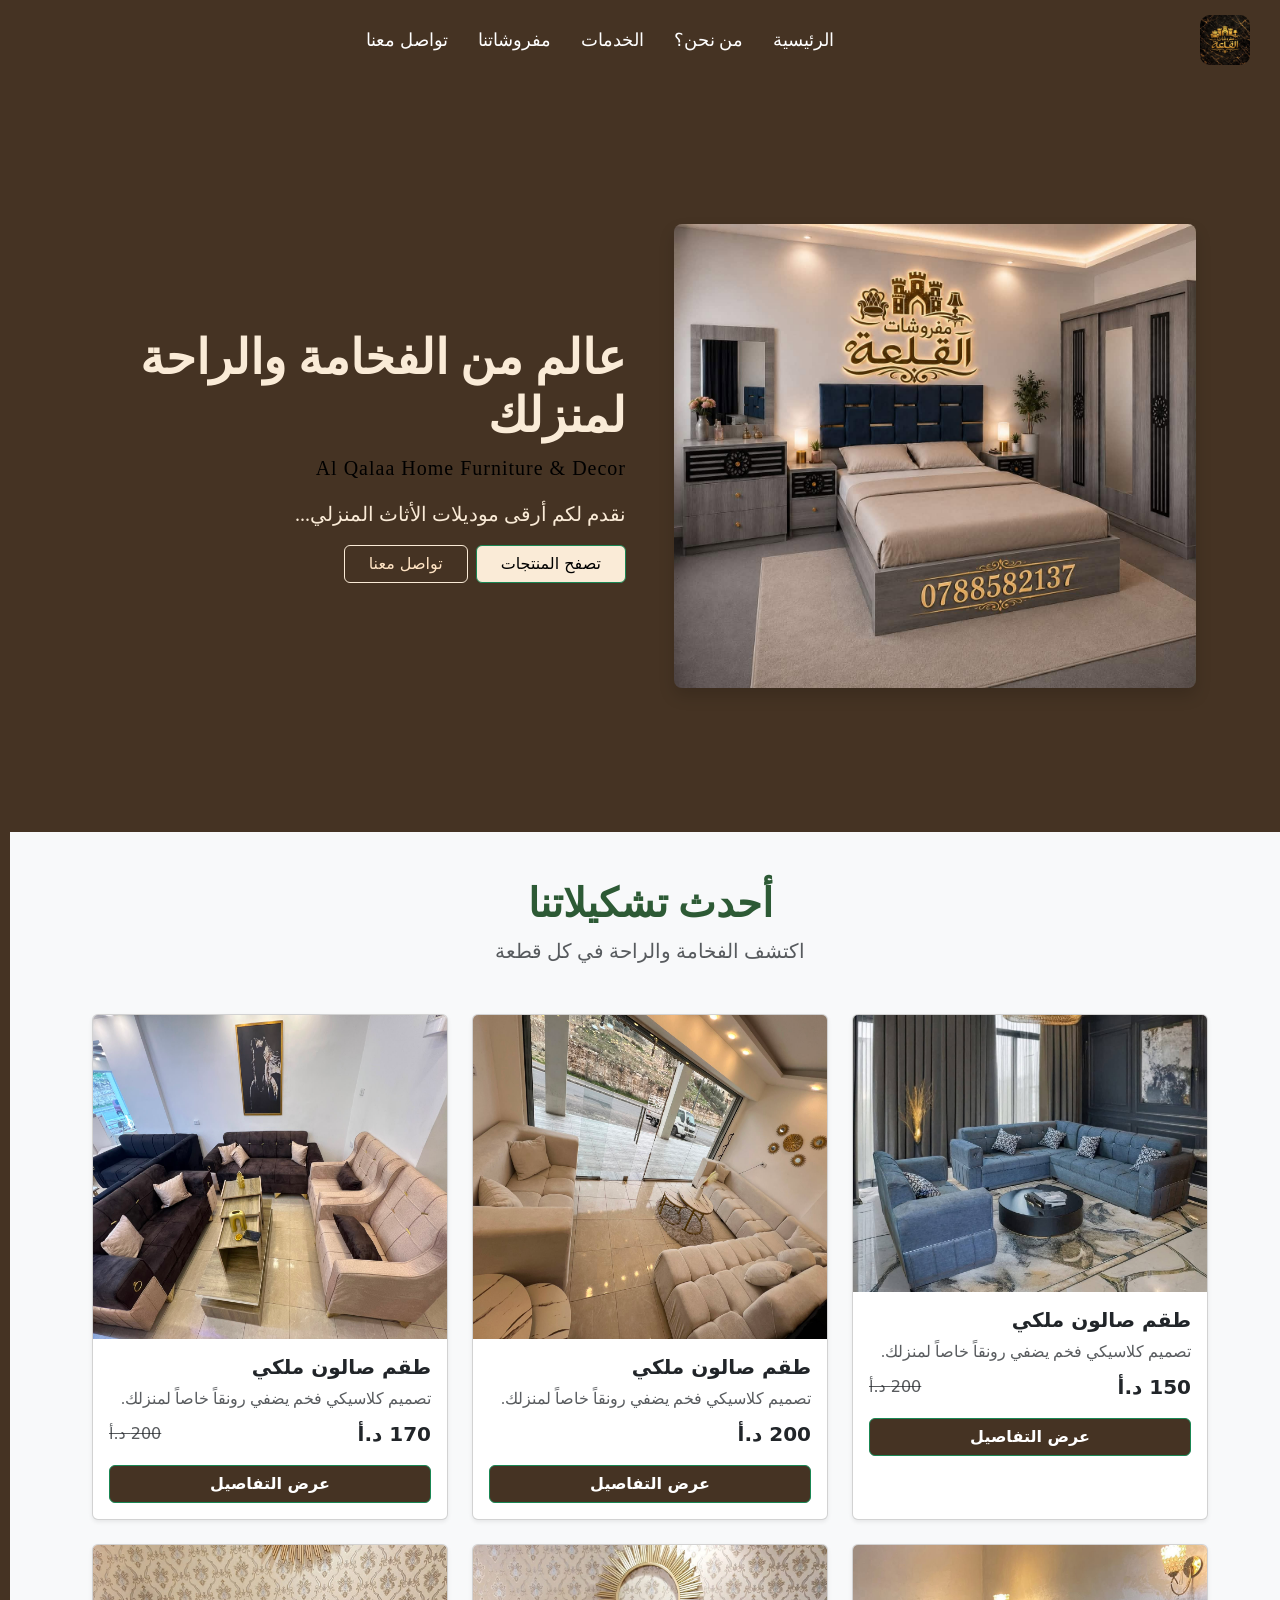
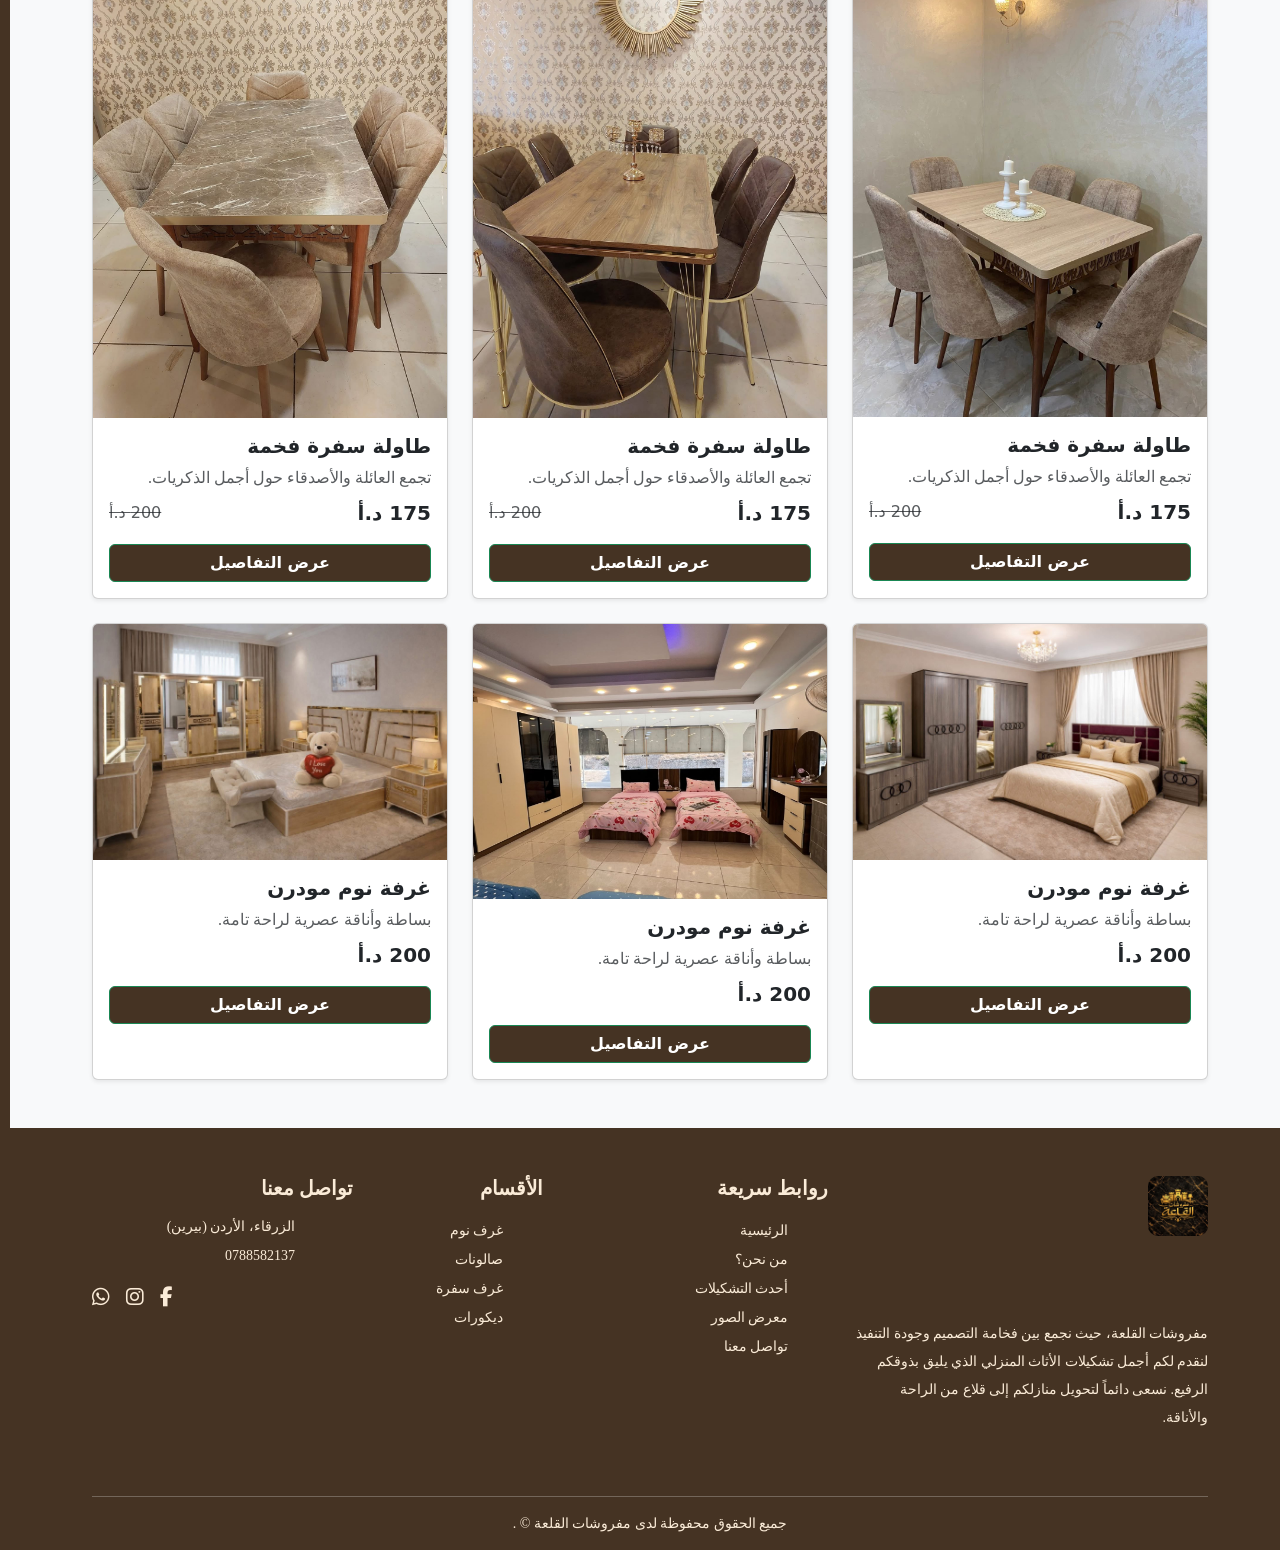
==== index.html @ e5d2791f "Update index.html" ====
<!DOCTYPE html>
<html lang="ar" dir="rtl">
<head>
    <meta charset="UTF-8">
    <meta name="viewport" content="width=device-width, initial-scale=1.0">
    <title>Document</title>
<link href="https://cdn.jsdelivr.net/npm/bootstrap@5.3.8/dist/css/bootstrap.min.css" rel="stylesheet" integrity="sha384-sRIl4kxILFvY47J16cr9ZwB07vP4J8+LH7qKQnuqkuIAvNWLzeN8tE5YBujZqJLB" crossorigin="anonymous">
<link rel="stylesheet" href="./assets/css.css">
        <link rel="stylesheet" href="https://cdnjs.cloudflare.com/ajax/libs/font-awesome/6.5.1/css/all.min.css">

</head>
<body>


<header>
  <div class="header-container">

    <div class="al-qalaa-logo">
      <img src="./assets/images/logo.jpg" height="500px" style="border-radius: 10px;" alt="al-qalaa-logo">
    </div>
    <ul class="nav-links">
      <li><a href="" >الرئيسية</a></li>
      <li><a href="">من نحن؟</a></li>
      <li><a href="">الخدمات</a></li>
      <li><a href="#products">مفروشاتنا</a></li>
      <li><a href="#footer">تواصل معنا</a></li>
    </ul>
  </div>
</header>


<section class="hero-section py-5">
  <div class="container col-xxl-8 px-4 py-5">
    <div class="row flex-lg-row-reverse align-items-center g-5 py-5">
      
  
      <div class="col-lg-6 text-end animate-text">
        <h1 class="display-5 fw-bold Amiri-font" style="color: antiquewhite;">عالم من الفخامة والراحة لمنزلك</h1>
        <p class="fs-5 Playfair-font" style="color: black;">Al Qalaa Home Furniture & Decor</p>
        <p class="lead" style="color: antiquewhite;">نقدم لكم أرقى موديلات الأثاث المنزلي...</p>
        <div class="d-grid gap-2 d-md-flex justify-content-md-start">
          <a href="#products" class="btn btn-success px-4" style="background-color: antiquewhite; color: black;">تصفح المنتجات</a>
          <a href="#footer" class="btn btn-outline-dark px-4" style="border-color:antiquewhite ; color: bisque;">تواصل معنا</a>
        </div>
      </div>

      <div class="col-10 col-sm-8 col-lg-6 animate-img">
        <img src="./assets/images/hero.jpg" class="d-block mx-lg-auto img-fluid rounded-3 shadow" alt="مفروشات القلعة">
      </div>

    </div>
  </div>
</section>



<section class="products-section py-5 bg-light" id="products">
    <div class="container">
       
        <div class="text-center mb-5 animate-text">
            <h2 class="display-6 fw-bold Amiri-font text-main">أحدث تشكيلاتنا</h2>
            <p class="lead text-muted">اكتشف الفخامة والراحة في كل قطعة</p>
        </div>


        <div class="row g-4">
            
       
            <div class="col-12 col-md-6 col-lg-4 animate-product">
                <div class="card h-100 shadow-sm product-card">
                
                    <img src="./assets/images/SALON.jpg" class="card-img-top" alt="طقم صالون ملكي">
                    
                
                    <div class="card-body text-end">
                        <h5 class="card-title fw-bold text-dark">طقم صالون ملكي</h5>
                        <p class="card-text text-muted mb-2">تصميم كلاسيكي فخم يضفي رونقاً خاصاً لمنزلك.</p>
                        <div class="d-flex justify-content-between align-items-center mb-3">
                            <span class="fs-5 fw-bold text-main">150 د.أ</span>
                            <span class="text-muted text-decoration-line-through">200 د.أ</span>
                        </div>
                        <a href="#" class="btn btn-success w-100 fw-bold">عرض التفاصيل</a>
                    </div>
                </div>
            </div>

            <div class="col-12 col-md-6 col-lg-4 animate-product">
                <div class="card h-100 shadow-sm product-card">
                    <img src="./assets/images/salon3.jpeg" height="324px" class="card-img-top" alt="غرفة نوم مودرن">
                    <div class="card-body text-end">
                        <h5 class="card-title fw-bold text-dark">طقم صالون ملكي</h5>
                        <p class="card-text text-muted mb-2">تصميم كلاسيكي فخم يضفي رونقاً خاصاً لمنزلك.</p>
                        <div class="d-flex justify-content-between align-items-center mb-3">
                            <span class="fs-5 fw-bold text-main">200 د.أ</span>
                        </div>
                        <a href="#" class="btn btn-success w-100 fw-bold">عرض التفاصيل</a>
                    </div>
                </div>
            </div>
  <div class="col-12 col-md-6 col-lg-4 animate-product">
                <div class="card h-100 shadow-sm product-card">
                    <img src="./assets/images/salon2.jpeg" height="324px"  class="card-img-top" alt="طاولة سفرة فخمة">
                    <div class="card-body text-end">
                        <h5 class="card-title fw-bold text-dark">طقم صالون ملكي</h5>
                        <p class="card-text text-muted mb-2">تصميم كلاسيكي فخم يضفي رونقاً خاصاً لمنزلك.</p>
                        <div class="d-flex justify-content-between align-items-center mb-3">
                            <span class="fs-5 fw-bold text-main">170 د.أ</span>
                            <span class="text-muted text-decoration-line-through">200 د.أ</span>
                        </div>
                        <a href="#" class="btn btn-success w-100 fw-bold">عرض التفاصيل</a>
                    </div>
                </div>
            </div>

         
            <div class="col-12 col-md-6 col-lg-4 animate-product">
                <div class="card h-100 shadow-sm product-card">
                    <img src="./assets/images/table.jpeg" class="card-img-top" alt="طاولة سفرة فخمة">
                    <div class="card-body text-end">
                        <h5 class="card-title fw-bold text-dark">طاولة سفرة فخمة</h5>
                        <p class="card-text text-muted mb-2">تجمع العائلة والأصدقاء حول أجمل الذكريات.</p>
                        <div class="d-flex justify-content-between align-items-center mb-3">
                            <span class="fs-5 fw-bold text-main">175 د.أ</span>
                            <span class="text-muted text-decoration-line-through">200 د.أ</span>
                        </div>
                        <a href="#" class="btn btn-success w-100 fw-bold">عرض التفاصيل</a>
                    </div>
                </div>
            </div>

          




  <div class="col-12 col-md-6 col-lg-4 animate-product">
                <div class="card h-100 shadow-sm product-card">
                    <img src="./assets/images/table2.jpeg" class="card-img-top" alt="طاولة سفرة فخمة">
                    <div class="card-body text-end">
                        <h5 class="card-title fw-bold text-dark">طاولة سفرة فخمة</h5>
                        <p class="card-text text-muted mb-2">تجمع العائلة والأصدقاء حول أجمل الذكريات.</p>
                        <div class="d-flex justify-content-between align-items-center mb-3">
                            <span class="fs-5 fw-bold text-main">175 د.أ</span>
                            <span class="text-muted text-decoration-line-through">200 د.أ</span>
                        </div>
                        <a href="#" class="btn btn-success w-100 fw-bold">عرض التفاصيل</a>
                    </div>
                </div>
            </div>




  <div class="col-12 col-md-6 col-lg-4 animate-product">
                <div class="card h-100 shadow-sm product-card">
                    <img src="./assets/images/table3.jpeg" class="card-img-top" alt="طاولة سفرة فخمة">
                    <div class="card-body text-end">
                        <h5 class="card-title fw-bold text-dark">طاولة سفرة فخمة</h5>
                        <p class="card-text text-muted mb-2">تجمع العائلة والأصدقاء حول أجمل الذكريات.</p>
                        <div class="d-flex justify-content-between align-items-center mb-3">
                            <span class="fs-5 fw-bold text-main">175 د.أ</span>
                            <span class="text-muted text-decoration-line-through">200 د.أ</span>
                        </div>
                        <a href="#" class="btn btn-success w-100 fw-bold">عرض التفاصيل</a>
                    </div>
                </div>
            </div>


       <div class="col-12 col-md-6 col-lg-4 animate-product">
                <div class="card h-100 shadow-sm product-card">
                    <img src="./assets/images/bedroom.jpeg" class="card-img-top" alt="غرفة نوم مودرن">
                    <div class="card-body text-end">
                        <h5 class="card-title fw-bold text-dark">غرفة نوم مودرن</h5>
                        <p class="card-text text-muted mb-2">بساطة وأناقة عصرية لراحة تامة.</p>
                        <div class="d-flex justify-content-between align-items-center mb-3">
                            <span class="fs-5 fw-bold text-main">200 د.أ</span>
                        </div>
                        <a href="#" class="btn btn-success w-100 fw-bold">عرض التفاصيل</a>
                    </div>
                </div>
            </div>

       <div class="col-12 col-md-6 col-lg-4 animate-product">
                <div class="card h-100 shadow-sm product-card">
                    <img src="./assets/images/bedroom1.jpeg" class="card-img-top" height="275px" alt="غرفة نوم مودرن">
                    <div class="card-body text-end">
                        <h5 class="card-title fw-bold text-dark">غرفة نوم مودرن</h5>
                        <p class="card-text text-muted mb-2">بساطة وأناقة عصرية لراحة تامة.</p>
                        <div class="d-flex justify-content-between align-items-center mb-3">
                            <span class="fs-5 fw-bold text-main">200 د.أ</span>
                        </div>
                        <a href="#" class="btn btn-success w-100 fw-bold">عرض التفاصيل</a>
                    </div>
                </div>
            </div>




                   <div class="col-12 col-md-6 col-lg-4 animate-product">
                <div class="card h-100 shadow-sm product-card">
                    <img src="./assets/images/bedroom3.jpeg" class="card-img-top" alt="غرفة نوم مودرن">
                    <div class="card-body text-end">
                        <h5 class="card-title fw-bold text-dark">غرفة نوم مودرن</h5>
                        <p class="card-text text-muted mb-2">بساطة وأناقة عصرية لراحة تامة.</p>
                        <div class="d-flex justify-content-between align-items-center mb-3">
                            <span class="fs-5 fw-bold text-main">200 د.أ</span>
                        </div>
                        <a href="#" class="btn btn-success w-100 fw-bold">عرض التفاصيل</a>
                    </div>
                </div>
            </div>


        </div>
    </div>
</section>




<footer class="bg-dark text-white pt-5 pb-3 Amiri-font">
    <div class="container text-end"> 
        <div class="row g-4">
            
           
            <div class="col-12 col-md-4 mb-4 mb-md-0">
                <div class="footer-logo mb-3">
                 
                    <img src="./assets/images/logo.jpg" alt="مفروشات القلعة" style="max-height: 60px;"> 
                </div>
                <p class="text-beige small lh-lg">
                    مفروشات القلعة، حيث نجمع بين فخامة التصميم وجودة التنفيذ لنقدم لكم أجمل تشكيلات الأثاث المنزلي الذي يليق بذوقكم الرفيع. نسعى دائماً لتحويل منازلكم إلى قلاع من الراحة والأناقة.
                </p>
            </div>

        
            <div class="col-6 col-md-2 offset-md-1">
                <h5 class="fw-bold mb-3 text-gold text-main">روابط سريعة</h5>
                <ul class="list-unstyled footer-links">
                    <li><a href="#" class="text-beige text-decoration-none small py-1 d-block hover-gold">الرئيسية</a></li>
                    <li><a href="#" class="text-beige text-decoration-none small py-1 d-block hover-gold">من نحن؟</a></li>
                    <li><a href="#products" class="text-beige text-decoration-none small py-1 d-block hover-gold">أحدث التشكيلات</a></li>
                    <li><a href="./our-blog.html" class="text-beige text-decoration-none small py-1 d-block hover-gold">معرض الصور</a></li>
                    <li><a href="#footer" class="text-beige text-decoration-none small py-1 d-block hover-gold">تواصل معنا</a></li>
                </ul>
            </div>

          
            <div class="col-6 col-md-2">
                <h5 class="fw-bold mb-3 text-gold text-main">الأقسام</h5>
                <ul class="list-unstyled footer-links">
                    <li><a href="#" class="text-beige text-decoration-none small py-1 d-block hover-gold">غرف نوم</a></li>
                    <li><a href="#" class="text-beige text-decoration-none small py-1 d-block hover-gold">صالونات</a></li>
                    <li><a href="#" class="text-beige text-decoration-none small py-1 d-block hover-gold">غرف سفرة</a></li>
                    <li><a href="#" class="text-gold text-decoration-none small py-1 d-block hover-gold">ديكورات</a></li>
                </ul>
            </div>

           
            <div class="col-12 col-md-3">
                <h5 class="fw-bold mb-3 text-gold text-main">تواصل معنا</h5>
                <ul class="list-unstyled footer-contact text-beige small">
                    <li class="d-flex align-items-center mb-2">
                        <i class="bi bi-geo-alt-fill me-2 text-main"></i>
                        <span>الزرقاء، الأردن (بيرين)</span>
                    </li>
                    <li class="d-flex align-items-center mb-2">
                        <i class="bi bi-telephone-fill me-2 text-main"></i>
                        <a href="tel:0788582137" class="text-beige text-decoration-none hover-gold">0788582137</a>
                    </li>
                  
                </ul>
          
                <div class="d-flex gap-3 mt-3 justify-content-end footer-social">
                    <a href="https://www.facebook.com/share/19MUVx2AvR/?mibextid=wwXIfr" target="_blank" class="text-beige fs-5 hover-gold"><i class="fa-brands fa-facebook-f"></i></a>
                    <a href="https://www.instagram.com/saif_alhjouj" target="_blank" class="text-muted fs-5 hover-gold"><i class="fa-brands fa-instagram"></i></a>
                 <a href="https://wa.me/962788582137?text=مرحبا%20مفروشات%20القلعة،%20حابب%20أستفسر" target="_blank" class="text-muted fs-5 hover-gold">
  <i class="fa-brands fa-whatsapp"></i>
</a>
                </div>
            </div>

        </div>

     
        <hr class="bg-secondary mt-5 mb-3 opacity-25">
        <div class="row">
            <div class="col-12 text-center small text-beige">
                <p class="mb-0">جميع الحقوق محفوظة لدى مفروشات القلعة &copy; .</p>
            </div>
        </div>
    </div>
</footer>








<script src="https://cdn.jsdelivr.net/npm/bootstrap@5.3.8/dist/js/bootstrap.bundle.min.js" integrity="sha384-FKyoEForCGlyvwx9Hj09JcYn3nv7wiPVlz7YYwJrWVcXK/BmnVDxM+D2scQbITxI" crossorigin="anonymous"></script>
</body>
</html>
---- assets/css.css ----
@font-face {
  font-family: 'Inter';
  src: url('./fonts/Amiri\,Inter\,Playfair_Display.zip') format('truetype');
  font-weight: 400;
  font-style: normal;
}

@font-face {
  font-family: 'Inter';
  src: url(./fonts/Amiri\,Inter\,Playfair_Display.zip) format('truetype');
  font-weight: 700;
  font-style: normal;
}


.Amiri-font {
  font-family: 'Amiri', serif;
  color: #2d5a35; 
}


.Playfair-font {
  font-family: 'Playfair Display', serif;
  letter-spacing: 1px;
}

body{
    background-color:#453323;
}


.header-container {
  display: flex;
  align-items: center;
  width: 100%;
  padding: 15px 40px; 
  box-sizing: border-box;
}


.al-qalaa-logo {
  flex: 0 0 auto; 
}

.al-qalaa-logo img {
  max-height: 50px;
  width: auto;
  display: block;
}


.nav-links {
  display: flex;
  justify-content: center; 
  align-items: center;
  flex: 1;
  list-style: none;
  gap: 30px; 
  margin: 0;
  padding: 0;
  margin-left: -50px; 
}


.nav-links a {
    font-family: 'Amiri';
  text-decoration: none;
  font-size: 18px;
  font-weight: 500;
  color: #ffffff;
  transition: color 0.3s ease;
}

.nav-links a:hover,
.nav-links a.active {
  color: #2d5a35 !important;
}


h1{font-family: 'Amiri';}
p{font-family: 'Amiri';}



@keyframes slideFromRight {
  0% {
    opacity: 0;
    transform: translateX(100px); 
  }
  100% {
    opacity: 1;
    transform: translateX(0); 
  }
}


@keyframes slideFromLeft {
  0% {
    opacity: 0;
    transform: translateX(-100px); 
  }
  100% {
    opacity: 1;
    transform: translateX(0); 
  }
}


.animate-text {
  animation: slideFromRight 1s ease-out forwards;
}

.animate-img {
  animation: slideFromLeft 1s ease-out forwards;
}



@keyframes breathingImage {
  0% { transform: scale(1); }
  50% { transform: scale(1.10); } 
  100% { transform: scale(1); }
}

.animate-img img {
  animation: breathingImage 8s ease-in-out infinite;
}

@keyframes productFadeInUp {
  0% {
    opacity: 0;
    transform: translateY(30px); 
  }
  100% {
    opacity: 1;
    transform: translateY(0);
  }
}

.animate-product {
  animation: productFadeInUp 0.8s ease-out forwards;
  opacity: 0;
}

.btn-success{background-color:#453323;}



.sub-footer{
display: flex !important;
justify-content: space-between;
align-items: flex-start;
opacity: 1;
padding-bottom: 90px;
gap: 224px;
max-width: 1152px;
margin:0 auto;
padding:0 20px;
width:100% !important;
box-sizing: border-box;
margin-bottom: 90px !important;
margin-top: 40px !important;
}

.footerr{background-color: #23563C;
width:100%;
height: auto;
padding: 60px 0 20px 0;
}

.footer-col{flex:1;}

.footer-col ul{
  list-style: none;
  padding: 0;
  padding-left: 0 !important;
  margin:0;
}


.footer-col ul li a{text-decoration: none;
  color:#D1D5DC;color: #D1D5DC;
text-align: center;
font-family: 'Inter' , sans-serif;
font-size: 18px;
font-style: normal;
font-weight: 400;
line-height: 28px;
letter-spacing: -0.439px;}


.cpyRight{box-sizing: border-box;
  text-align: center;
  background-color: #23563C;
  color:#99A1AF;
font-weight: 400;
font-family: 'Inter' , sans-serif;
font-size: 18px;
line-height: 28px;
letter-spacing: 0%;
text-align: center;
vertical-align: middle;
width: 100%;
height:  auto;
opacity: 1;
padding-top: 24px;
padding-bottom:24px;
border-top: 1px solid rgba(255,255,255,0.2);
width:100%;
margin: 0 auto;
max-width: 1152px;
}
.footer-col p {color: #D1D5DC;color: #D1D5DC;
font-family: 'Inter' , sans-serif;
font-size: 18px;
font-style: normal;
font-weight: 400;
line-height: 29.25px; 
letter-spacing: -0.439px;}
.footer-col h3{color:#ffffff;
color: #FFF;
font-family: 'Inter' , sans-serif;
font-size: 20px;
font-style: normal;
font-weight: 600;
line-height: 28px; 
letter-spacing: -0.449px;}
.contact-item{color:#D1D5DC;
  display: flex;
  align-items: center;
  gap: 10px;
  margin-bottom: 10px;
  font-family: 'Inter' , sans-serif;
}
.contact-item a {text-decoration: none;
color: #D1D5DC;
font-family: 'Inter' , sans-serif;
font-size: 16px;
font-style: normal;
font-weight: 400;
line-height: 24px;
letter-spacing: -0.312px;}
.footer-logo{height: 128px;
flex-shrink: 0;
align-self: stretch;
margin-bottom: 16px;}
.social-icons a{color: #ffffff;
height: 24px;
align-self: stretch;
font-family: 'Inter' , sans-serif;}


.social-icons{display: flex;
align-items: center;
margin-top:48px ;
margin-left: 0 auto;
gap:18px;}

.social-icons a{color:#ffffff;
display: inline-flex;
align-items: center;
justify-content: center;
text-decoration: none;}




footer.bg-dark {
    background-color:#453323!important; 
}


footer .text-main {
    color: antiquewhite !important; 
}


footer a.hover-gold {
    transition: color 0.3s ease;
}

footer a.hover-gold:hover {
    color:antiquewhite !important; 
    text-decoration: underline !important;
}


.footer-social a {
    transition: transform 0.3s ease, color 0.3s ease;
}

.footer-social a:hover {
    color: antiquewhite !important;
    transform: translateY(-3px); 
}


footer .bi {
    margin-left: 10px; 
}


.footer-logo img {
   border-radius: 10px;
   height: 200px;

}


footer a{color :antiquewhite !important;
text-decoration: none;}

footer p ,footer li ,footer span ,footer i ,footer ul{color :antiquewhite !important;}
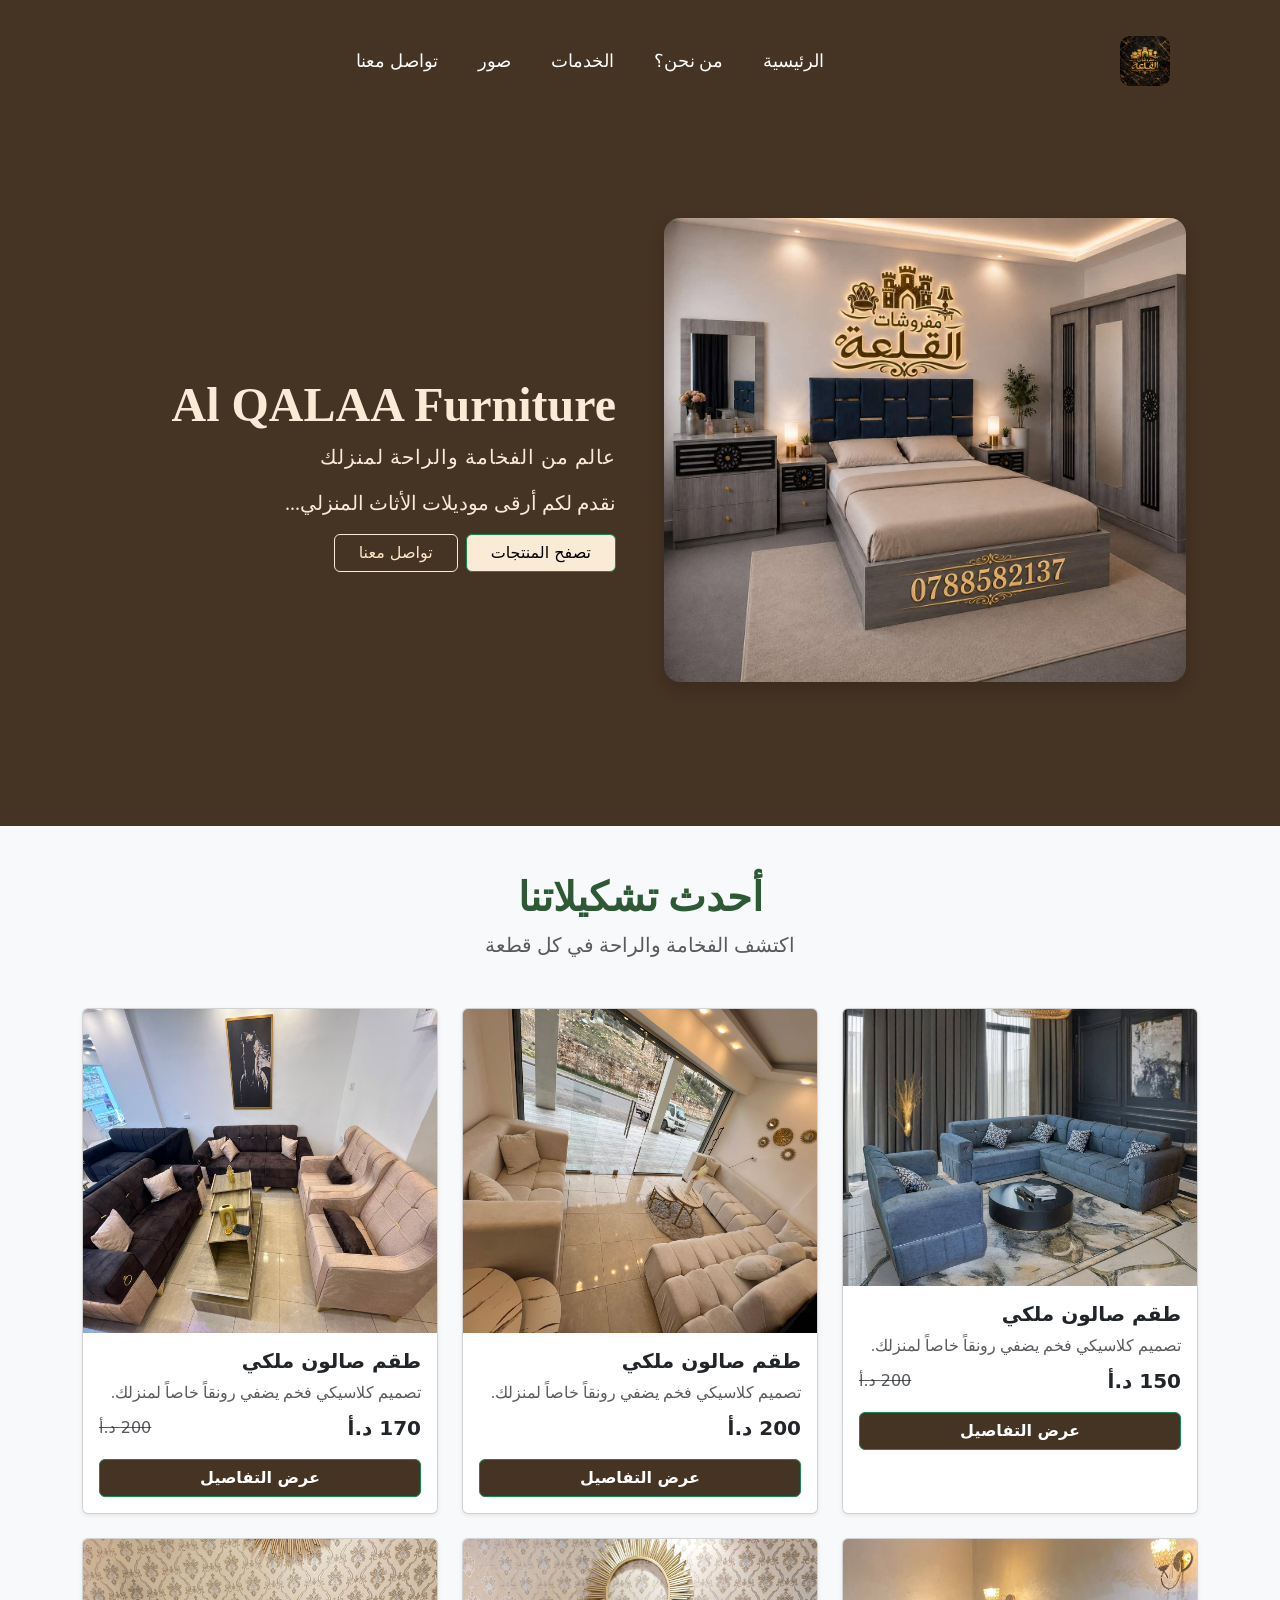
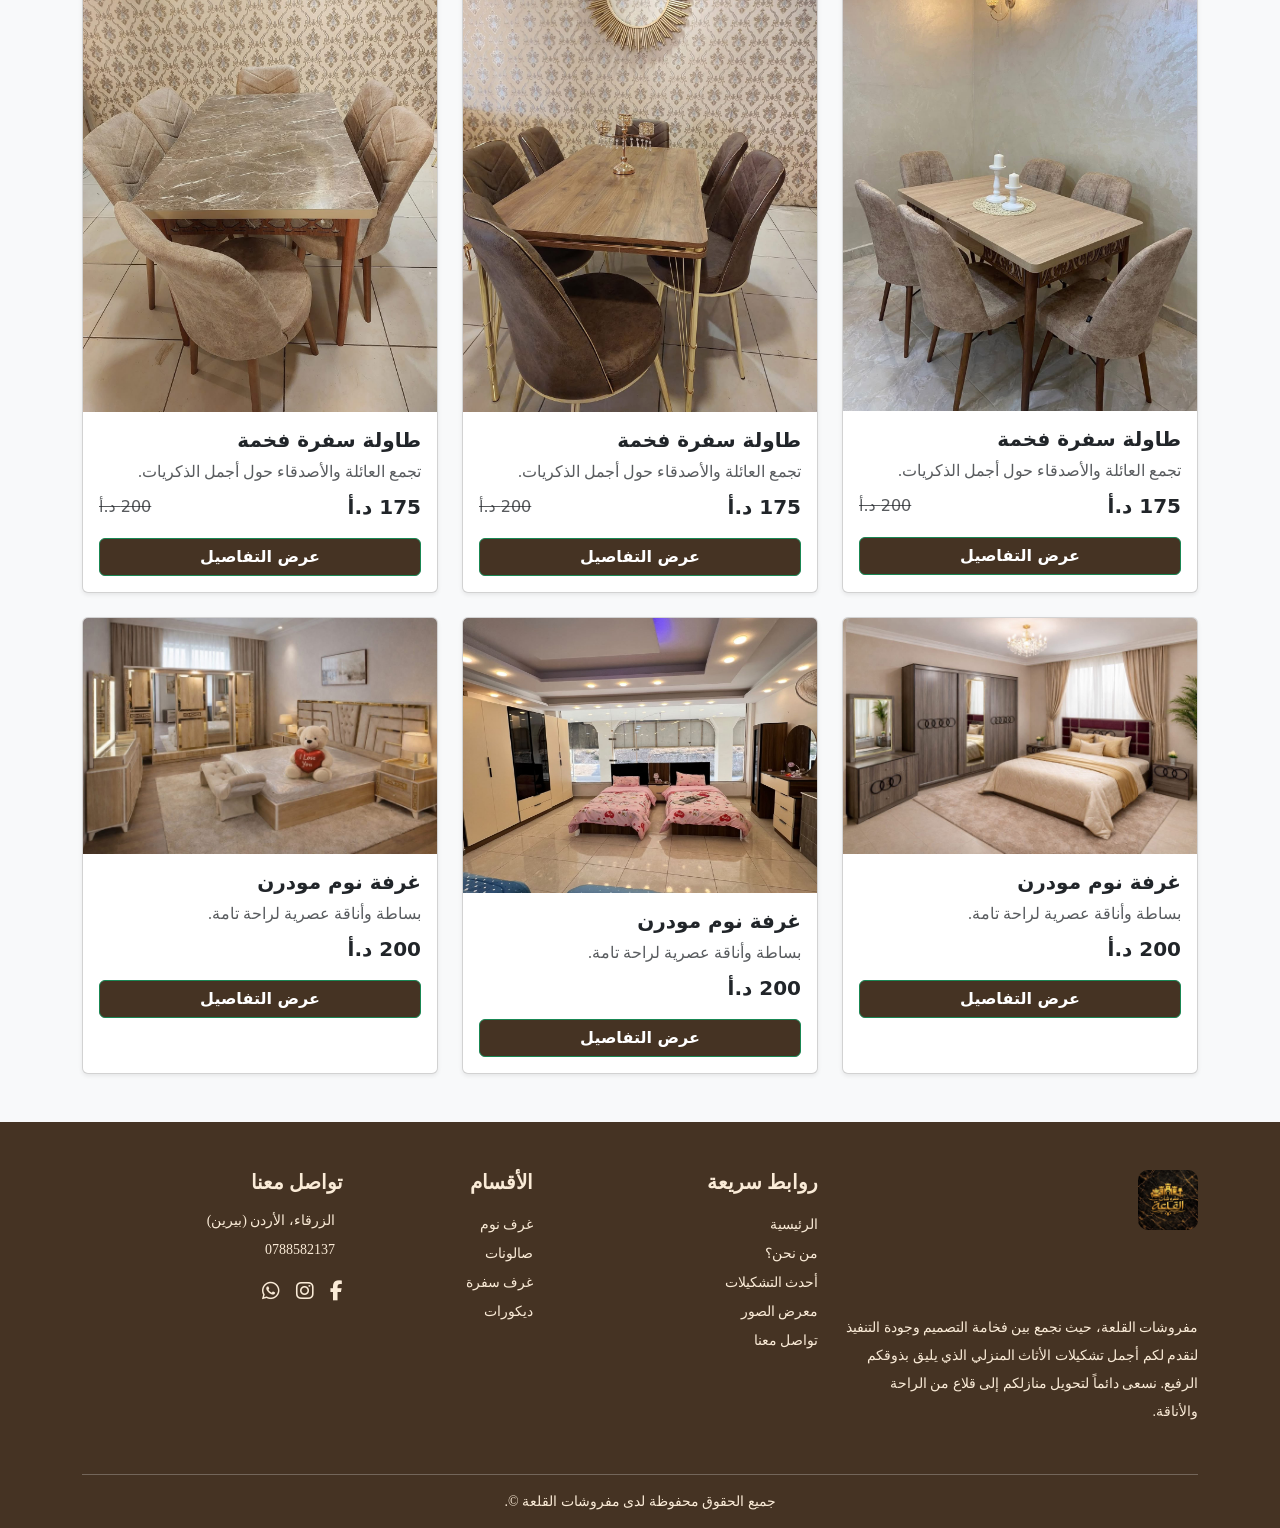
==== commit 77a9f026: "Update index.html" ====
--- a/index.html
+++ b/index.html
@@ -3,7 +3,7 @@
 <head>
     <meta charset="UTF-8">
     <meta name="viewport" content="width=device-width, initial-scale=1.0">
-    <title>Document</title>
+    <title>AL-QALAA-Furniture</title>
 <link href="https://cdn.jsdelivr.net/npm/bootstrap@5.3.8/dist/css/bootstrap.min.css" rel="stylesheet" integrity="sha384-sRIl4kxILFvY47J16cr9ZwB07vP4J8+LH7qKQnuqkuIAvNWLzeN8tE5YBujZqJLB" crossorigin="anonymous">
 <link rel="stylesheet" href="./assets/css.css">
         <link rel="stylesheet" href="https://cdnjs.cloudflare.com/ajax/libs/font-awesome/6.5.1/css/all.min.css">
@@ -12,31 +12,52 @@
 <body>
 
 
-<header>
-  <div class="header-container">
-
-    <div class="al-qalaa-logo">
-      <img src="./assets/images/logo.jpg" height="500px" style="border-radius: 10px;" alt="al-qalaa-logo">
+<header class="py-2 bg-transparent">
+  <nav class="navbar navbar-expand-lg navbar-dark">
+    <div class="container header-container">
+      
+     
+      <a class="navbar-brand al-qalaa-logo m-0" href="#">
+        <img src="./assets/images/logo.jpg" style="border-radius: 10px; " alt="مفروشات القلعة">
+      </a>
+
+      <button class="navbar-toggler border-0 shadow-none" type="button" data-bs-toggle="collapse" data-bs-target="#mainNavbar" aria-controls="mainNavbar" aria-expanded="false" aria-label="Toggle navigation">
+        <span class="navbar-toggler-icon"></span>
+      </button>
+
+      <div class="collapse navbar-collapse justify-content-center" id="mainNavbar">
+        <ul class="navbar-nav nav-links gap-lg-4 text-center mt-3 mt-lg-0">
+          <li class="nav-item">
+            <a class="nav-link " href="#home">الرئيسية</a>
+          </li>
+          <li class="nav-item">
+            <a class="nav-link" href="#">من نحن؟</a>
+          </li>
+          <li class="nav-item">
+            <a class="nav-link" href="#products">الخدمات</a>
+          </li>
+          <li class="nav-item">
+            <a class="nav-link" href="#products">صور</a>
+          </li>
+          <li class="nav-item">
+            <a class="nav-link" href="#footer">تواصل معنا</a>
+          </li>
+        </ul>
+      </div>
+
     </div>
-    <ul class="nav-links">
-      <li><a href="" >الرئيسية</a></li>
-      <li><a href="">من نحن؟</a></li>
-      <li><a href="">الخدمات</a></li>
-      <li><a href="#products">مفروشاتنا</a></li>
-      <li><a href="#footer">تواصل معنا</a></li>
-    </ul>
-  </div>
+  </nav>
 </header>
 
 
-<section class="hero-section py-5">
+<section class="hero-section py-5" id="home">
   <div class="container col-xxl-8 px-4 py-5">
     <div class="row flex-lg-row-reverse align-items-center g-5 py-5">
       
   
       <div class="col-lg-6 text-end animate-text">
-        <h1 class="display-5 fw-bold Amiri-font" style="color: antiquewhite;">عالم من الفخامة والراحة لمنزلك</h1>
-        <p class="fs-5 Playfair-font" style="color: black;">Al Qalaa Home Furniture & Decor</p>
+        <h1 class="display-5 fw-bold " style="color: antiquewhite;">Al QALAA Furniture</h1>
+        <p class="fs-5 Playfair-font" style="color: antiquewhite;">عالم من الفخامة والراحة لمنزلك</p>
         <p class="lead" style="color: antiquewhite;">نقدم لكم أرقى موديلات الأثاث المنزلي...</p>
         <div class="d-grid gap-2 d-md-flex justify-content-md-start">
           <a href="#products" class="btn btn-success px-4" style="background-color: antiquewhite; color: black;">تصفح المنتجات</a>
@@ -44,9 +65,9 @@
         </div>
       </div>
 
-      <div class="col-10 col-sm-8 col-lg-6 animate-img">
-        <img src="./assets/images/hero.jpg" class="d-block mx-lg-auto img-fluid rounded-3 shadow" alt="مفروشات القلعة">
-      </div>
+<div class="col-12 col-lg-6 d-flex justify-content-center align-items-center text-center mt-4 mt-lg-0 animate-img">
+    <img src="./assets/images/hero.jpg" class="img-fluid rounded-4 shadow mx-auto d-block" alt="...">
+</div>
 
     </div>
   </div>
@@ -219,26 +240,24 @@
 
 
 
-
-<footer class="bg-dark text-white pt-5 pb-3 Amiri-font">
-    <div class="container text-end"> 
+<footer class="bg-dark text-white pt-5 pb-3 Amiri-font" id="footer">
+    <div class="container text-center text-md-end"> 
         <div class="row g-4">
             
-           
-            <div class="col-12 col-md-4 mb-4 mb-md-0">
+  
+            <div class="col-12 col-md-4 mb-4 mb-md-0 d-flex flex-column align-items-center align-items-md-start">
                 <div class="footer-logo mb-3">
-                 
                     <img src="./assets/images/logo.jpg" alt="مفروشات القلعة" style="max-height: 60px;"> 
                 </div>
-                <p class="text-beige small lh-lg">
+                <p class="text-beige small lh-lg m-0">
                     مفروشات القلعة، حيث نجمع بين فخامة التصميم وجودة التنفيذ لنقدم لكم أجمل تشكيلات الأثاث المنزلي الذي يليق بذوقكم الرفيع. نسعى دائماً لتحويل منازلكم إلى قلاع من الراحة والأناقة.
                 </p>
             </div>
 
-        
+            
             <div class="col-6 col-md-2 offset-md-1">
-                <h5 class="fw-bold mb-3 text-gold text-main">روابط سريعة</h5>
-                <ul class="list-unstyled footer-links">
+                <h5 class="fw-bold mb-3 text-main">روابط سريعة</h5>
+                <ul class="list-unstyled p-0 m-0 footer-links">
                     <li><a href="#" class="text-beige text-decoration-none small py-1 d-block hover-gold">الرئيسية</a></li>
                     <li><a href="#" class="text-beige text-decoration-none small py-1 d-block hover-gold">من نحن؟</a></li>
                     <li><a href="#products" class="text-beige text-decoration-none small py-1 d-block hover-gold">أحدث التشكيلات</a></li>
@@ -247,53 +266,49 @@
                 </ul>
             </div>
 
-          
+        
             <div class="col-6 col-md-2">
-                <h5 class="fw-bold mb-3 text-gold text-main">الأقسام</h5>
-                <ul class="list-unstyled footer-links">
+                <h5 class="fw-bold mb-3 text-main">الأقسام</h5>
+                <ul class="list-unstyled p-0 m-0 footer-links">
                     <li><a href="#" class="text-beige text-decoration-none small py-1 d-block hover-gold">غرف نوم</a></li>
                     <li><a href="#" class="text-beige text-decoration-none small py-1 d-block hover-gold">صالونات</a></li>
                     <li><a href="#" class="text-beige text-decoration-none small py-1 d-block hover-gold">غرف سفرة</a></li>
-                    <li><a href="#" class="text-gold text-decoration-none small py-1 d-block hover-gold">ديكورات</a></li>
+                    <li><a href="#" class="text-beige text-decoration-none small py-1 d-block hover-gold">ديكورات</a></li>
                 </ul>
             </div>
 
-           
+         
             <div class="col-12 col-md-3">
-                <h5 class="fw-bold mb-3 text-gold text-main">تواصل معنا</h5>
-                <ul class="list-unstyled footer-contact text-beige small">
-                    <li class="d-flex align-items-center mb-2">
-                        <i class="bi bi-geo-alt-fill me-2 text-main"></i>
+                <h5 class="fw-bold mb-3 text-main">تواصل معنا</h5>
+                <ul class="list-unstyled p-0 m-0 footer-contact text-beige small">
+                    <li class="d-flex align-items-center justify-content-center justify-content-md-start mb-2">
+                        <i class="bi bi-geo-alt-fill ms-2 text-main"></i>
                         <span>الزرقاء، الأردن (بيرين)</span>
                     </li>
-                    <li class="d-flex align-items-center mb-2">
-                        <i class="bi bi-telephone-fill me-2 text-main"></i>
+                    <li class="d-flex align-items-center justify-content-center justify-content-md-start mb-2">
+                        <i class="bi bi-telephone-fill ms-2 text-main"></i>
                         <a href="tel:0788582137" class="text-beige text-decoration-none hover-gold">0788582137</a>
                     </li>
-                  
                 </ul>
           
-                <div class="d-flex gap-3 mt-3 justify-content-end footer-social">
+                <div class="d-flex gap-3 mt-3 justify-content-center justify-content-md-start footer-social">
                     <a href="https://www.facebook.com/share/19MUVx2AvR/?mibextid=wwXIfr" target="_blank" class="text-beige fs-5 hover-gold"><i class="fa-brands fa-facebook-f"></i></a>
-                    <a href="https://www.instagram.com/saif_alhjouj" target="_blank" class="text-muted fs-5 hover-gold"><i class="fa-brands fa-instagram"></i></a>
-                 <a href="https://wa.me/962788582137?text=مرحبا%20مفروشات%20القلعة،%20حابب%20أستفسر" target="_blank" class="text-muted fs-5 hover-gold">
-  <i class="fa-brands fa-whatsapp"></i>
-</a>
-                </div>
-            </div>
-
-        </div>
-
-     
+                    <a href="https://www.instagram.com/saif_alhjouj" target="_blank" class="text-beige fs-5 hover-gold"><i class="fa-brands fa-instagram"></i></a>
+                    <a href="https://wa.me/962788582137?text=مرحبا%20مفروشات%20القلعة،%20حابب%20أستفسر" target="_blank" class="text-beige fs-5 hover-gold"><i class="fa-brands fa-whatsapp"></i></a>
+                </div>
+            </div>
+
+        </div>
+
+      
         <hr class="bg-secondary mt-5 mb-3 opacity-25">
         <div class="row">
             <div class="col-12 text-center small text-beige">
-                <p class="mb-0">جميع الحقوق محفوظة لدى مفروشات القلعة &copy; .</p>
+                <p class="mb-0">جميع الحقوق محفوظة لدى مفروشات القلعة &copy;.</p>
             </div>
         </div>
     </div>
 </footer>
-
 
 
 
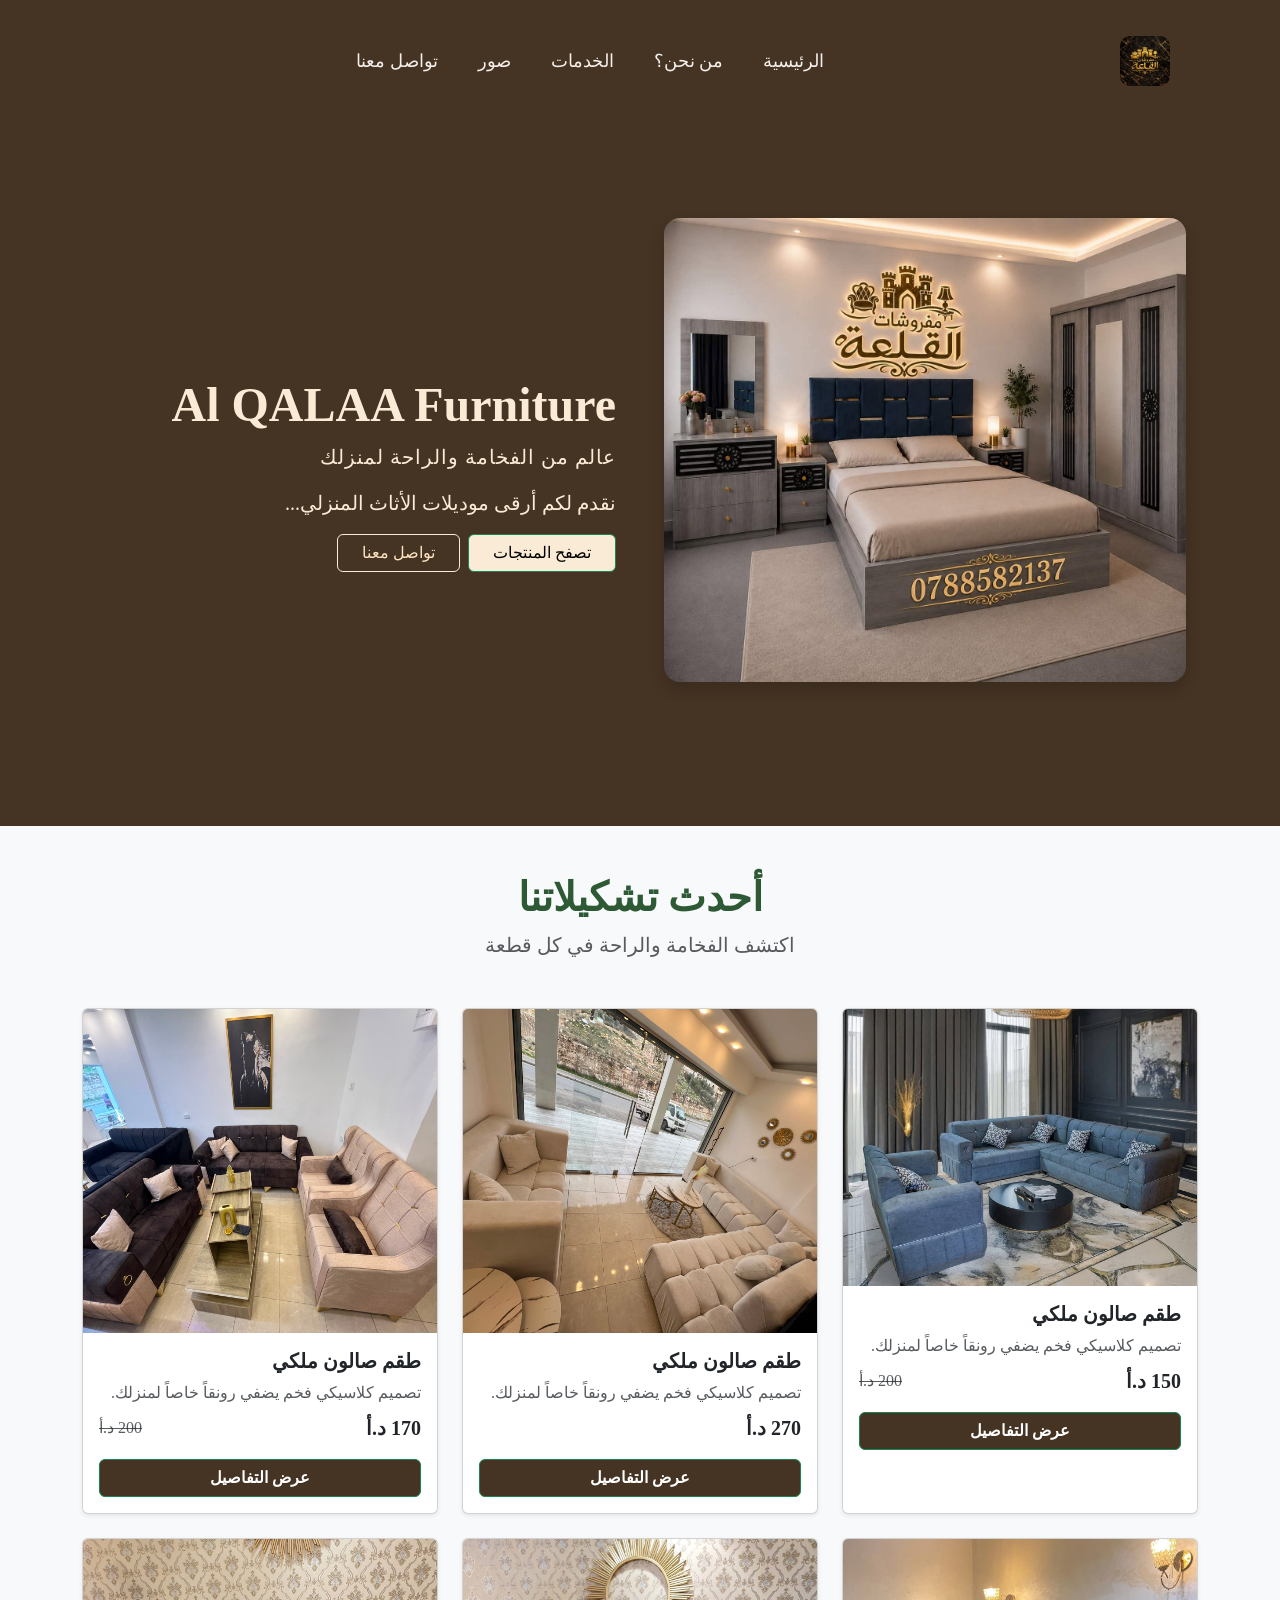
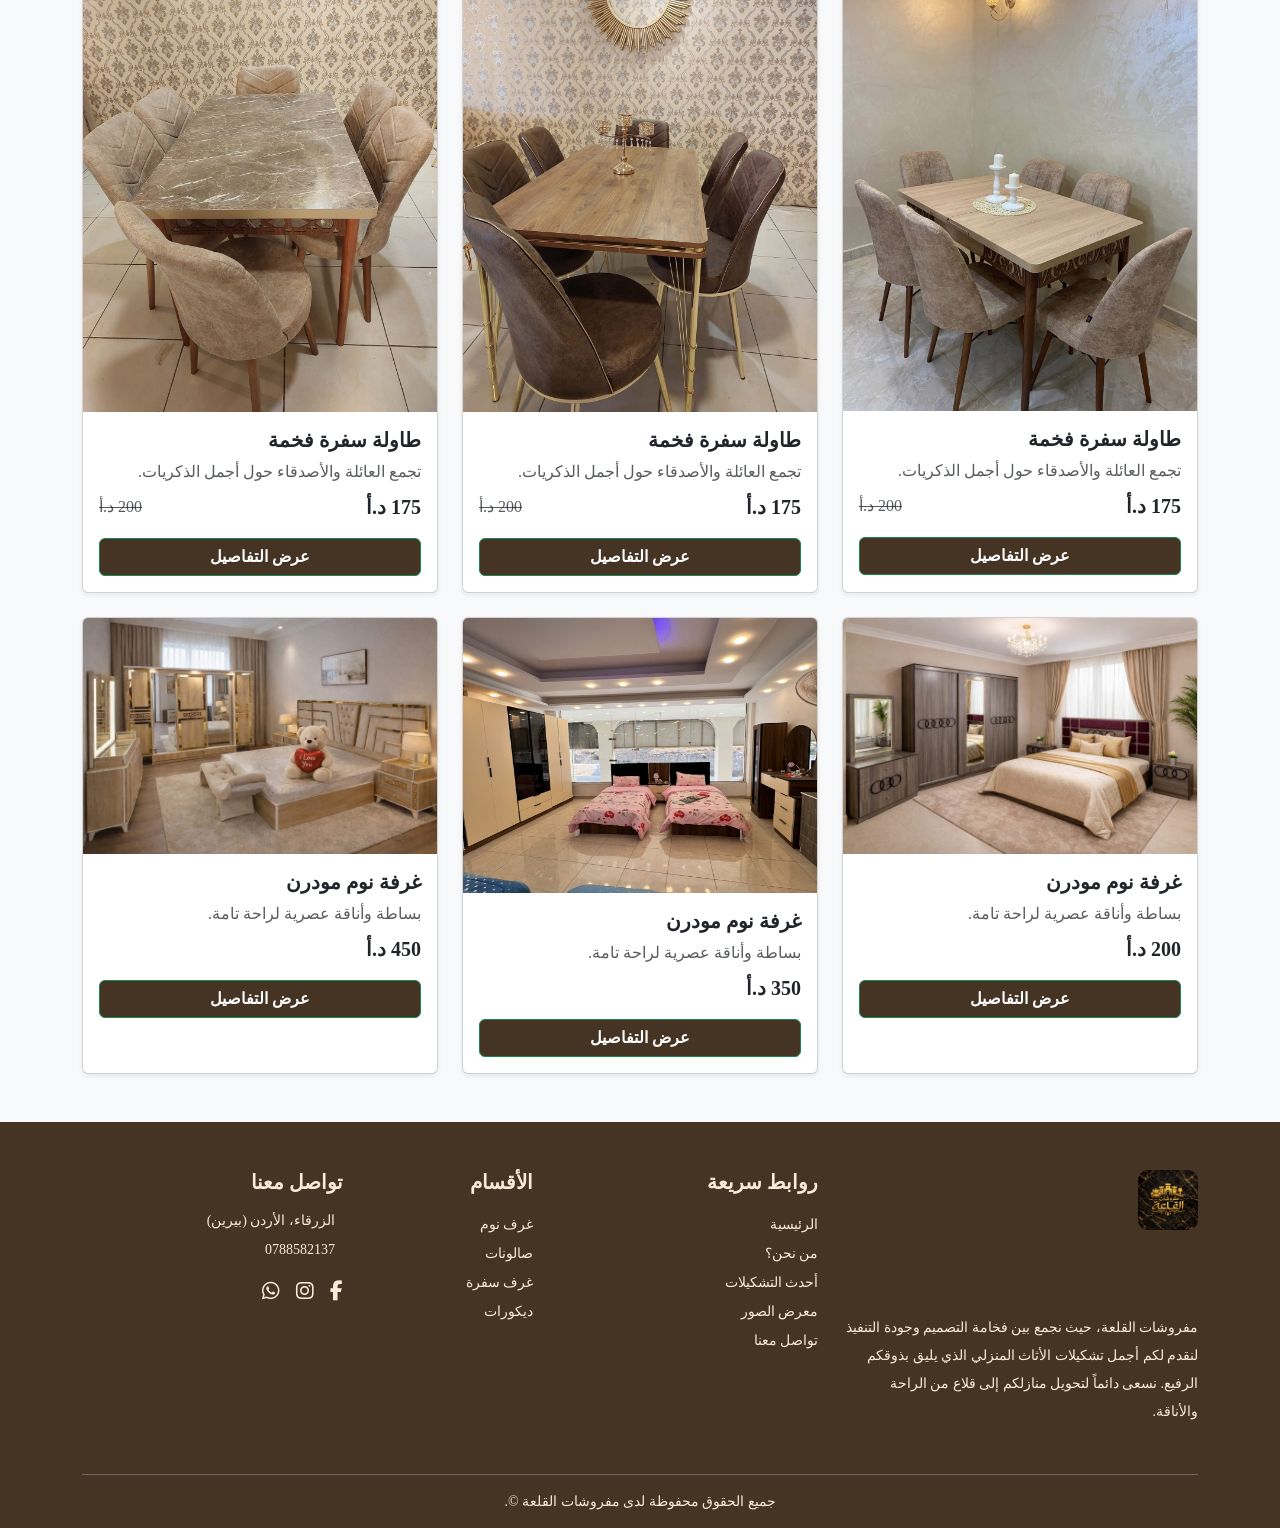
==== commit 58720f69: "Update index.html" ====
--- a/index.html
+++ b/index.html
@@ -112,7 +112,7 @@
                         <h5 class="card-title fw-bold text-dark">طقم صالون ملكي</h5>
                         <p class="card-text text-muted mb-2">تصميم كلاسيكي فخم يضفي رونقاً خاصاً لمنزلك.</p>
                         <div class="d-flex justify-content-between align-items-center mb-3">
-                            <span class="fs-5 fw-bold text-main">200 د.أ</span>
+                            <span class="fs-5 fw-bold text-main">270 د.أ</span>
                         </div>
                         <a href="#" class="btn btn-success w-100 fw-bold">عرض التفاصيل</a>
                     </div>
@@ -209,7 +209,7 @@
                         <h5 class="card-title fw-bold text-dark">غرفة نوم مودرن</h5>
                         <p class="card-text text-muted mb-2">بساطة وأناقة عصرية لراحة تامة.</p>
                         <div class="d-flex justify-content-between align-items-center mb-3">
-                            <span class="fs-5 fw-bold text-main">200 د.أ</span>
+                            <span class="fs-5 fw-bold text-main">350 د.أ</span>
                         </div>
                         <a href="#" class="btn btn-success w-100 fw-bold">عرض التفاصيل</a>
                     </div>
@@ -226,7 +226,7 @@
                         <h5 class="card-title fw-bold text-dark">غرفة نوم مودرن</h5>
                         <p class="card-text text-muted mb-2">بساطة وأناقة عصرية لراحة تامة.</p>
                         <div class="d-flex justify-content-between align-items-center mb-3">
-                            <span class="fs-5 fw-bold text-main">200 د.أ</span>
+                            <span class="fs-5 fw-bold text-main">450 د.أ</span>
                         </div>
                         <a href="#" class="btn btn-success w-100 fw-bold">عرض التفاصيل</a>
                     </div>
@@ -244,7 +244,7 @@
     <div class="container text-center text-md-end"> 
         <div class="row g-4">
             
-  
+        
             <div class="col-12 col-md-4 mb-4 mb-md-0 d-flex flex-column align-items-center align-items-md-start">
                 <div class="footer-logo mb-3">
                     <img src="./assets/images/logo.jpg" alt="مفروشات القلعة" style="max-height: 60px;"> 
@@ -254,7 +254,7 @@
                 </p>
             </div>
 
-            
+           
             <div class="col-6 col-md-2 offset-md-1">
                 <h5 class="fw-bold mb-3 text-main">روابط سريعة</h5>
                 <ul class="list-unstyled p-0 m-0 footer-links">
@@ -266,7 +266,7 @@
                 </ul>
             </div>
 
-        
+            <!-- 3. الأقسام -->
             <div class="col-6 col-md-2">
                 <h5 class="fw-bold mb-3 text-main">الأقسام</h5>
                 <ul class="list-unstyled p-0 m-0 footer-links">
@@ -277,7 +277,7 @@
                 </ul>
             </div>
 
-         
+          
             <div class="col-12 col-md-3">
                 <h5 class="fw-bold mb-3 text-main">تواصل معنا</h5>
                 <ul class="list-unstyled p-0 m-0 footer-contact text-beige small">
@@ -300,7 +300,7 @@
 
         </div>
 
-      
+
         <hr class="bg-secondary mt-5 mb-3 opacity-25">
         <div class="row">
             <div class="col-12 text-center small text-beige">
@@ -319,3 +319,11 @@
 <script src="https://cdn.jsdelivr.net/npm/bootstrap@5.3.8/dist/js/bootstrap.bundle.min.js" integrity="sha384-FKyoEForCGlyvwx9Hj09JcYn3nv7wiPVlz7YYwJrWVcXK/BmnVDxM+D2scQbITxI" crossorigin="anonymous"></script>
 </body>
 </html>
+
+
+
+
+
+<script src="https://cdn.jsdelivr.net/npm/bootstrap@5.3.8/dist/js/bootstrap.bundle.min.js" integrity="sha384-FKyoEForCGlyvwx9Hj09JcYn3nv7wiPVlz7YYwJrWVcXK/BmnVDxM+D2scQbITxI" crossorigin="anonymous"></script>
+</body>
+</html>
--- a/assets/css.css
+++ b/assets/css.css
@@ -27,6 +27,7 @@
 
 body{
     background-color:#453323;
+    font-family: 'Amiri';
 }
 
 
@@ -41,6 +42,7 @@
 
 .al-qalaa-logo {
   flex: 0 0 auto; 
+  
 }
 
 .al-qalaa-logo img {
@@ -119,11 +121,12 @@
 
 @keyframes breathingImage {
   0% { transform: scale(1); }
-  50% { transform: scale(1.10); } 
+  50% { transform: scale(1.08); } 
   100% { transform: scale(1); }
 }
 
 .animate-img img {
+    
   animation: breathingImage 8s ease-in-out infinite;
 }
 
@@ -312,3 +315,82 @@
 text-decoration: none;}
 
 footer p ,footer li ,footer span ,footer i ,footer ul{color :antiquewhite !important;}
+
+
+
+.nav-links .nav-link {
+  font-size: 18px;
+  font-weight: 500;
+  color: #f5f0eb !important; 
+  transition: color 0.3s ease;
+}
+
+.nav-links .nav-link:hover,
+.nav-links .nav-link.active {
+  color: #2d5a35 !important; 
+}
+
+
+.navbar-toggler:focus {
+  box-shadow: none;
+}
+
+
+
+@media (max-width: 991px) {
+  .animate-img img {padding-top: 20px;}
+  .hero-img-container,
+  .hero-section .row > div:last-child {
+    display: flex !important;
+    justify-content: center !important;
+    align-items: center !important;
+    text-align: center !important;
+    width: 100% !important;
+    margin: 0 auto !important;
+  }
+
+
+  .hero-section img {
+    margin: 0 auto !important;
+    display: block !important;
+    max-width: 100% !important;
+    height: auto !important;
+  }
+}
+
+
+
+@media (max-width: 768px) {
+  .animate-img img {padding-top: 50px;}
+  .hero-img-container,
+  .hero-section .row > div:last-child {
+    display: flex !important;
+    justify-content: center !important;
+    align-items: center !important;
+    text-align: center !important;
+    width: 100% !important;
+    margin: 0 auto !important;
+  }
+
+
+  .hero-section img {
+    margin: 0 auto !important;
+    display: block !important;
+    max-width: 100% !important;
+    height: auto !important;
+  }
+   footer .container {
+    text-align: center !important;
+  }
+  
+  footer .footer-social,
+  footer .footer-contact li {
+    justify-content: center !important;
+  }
+
+  footer .offset-md-1 {
+    margin-right: 0 !important;
+  }
+}
+
+
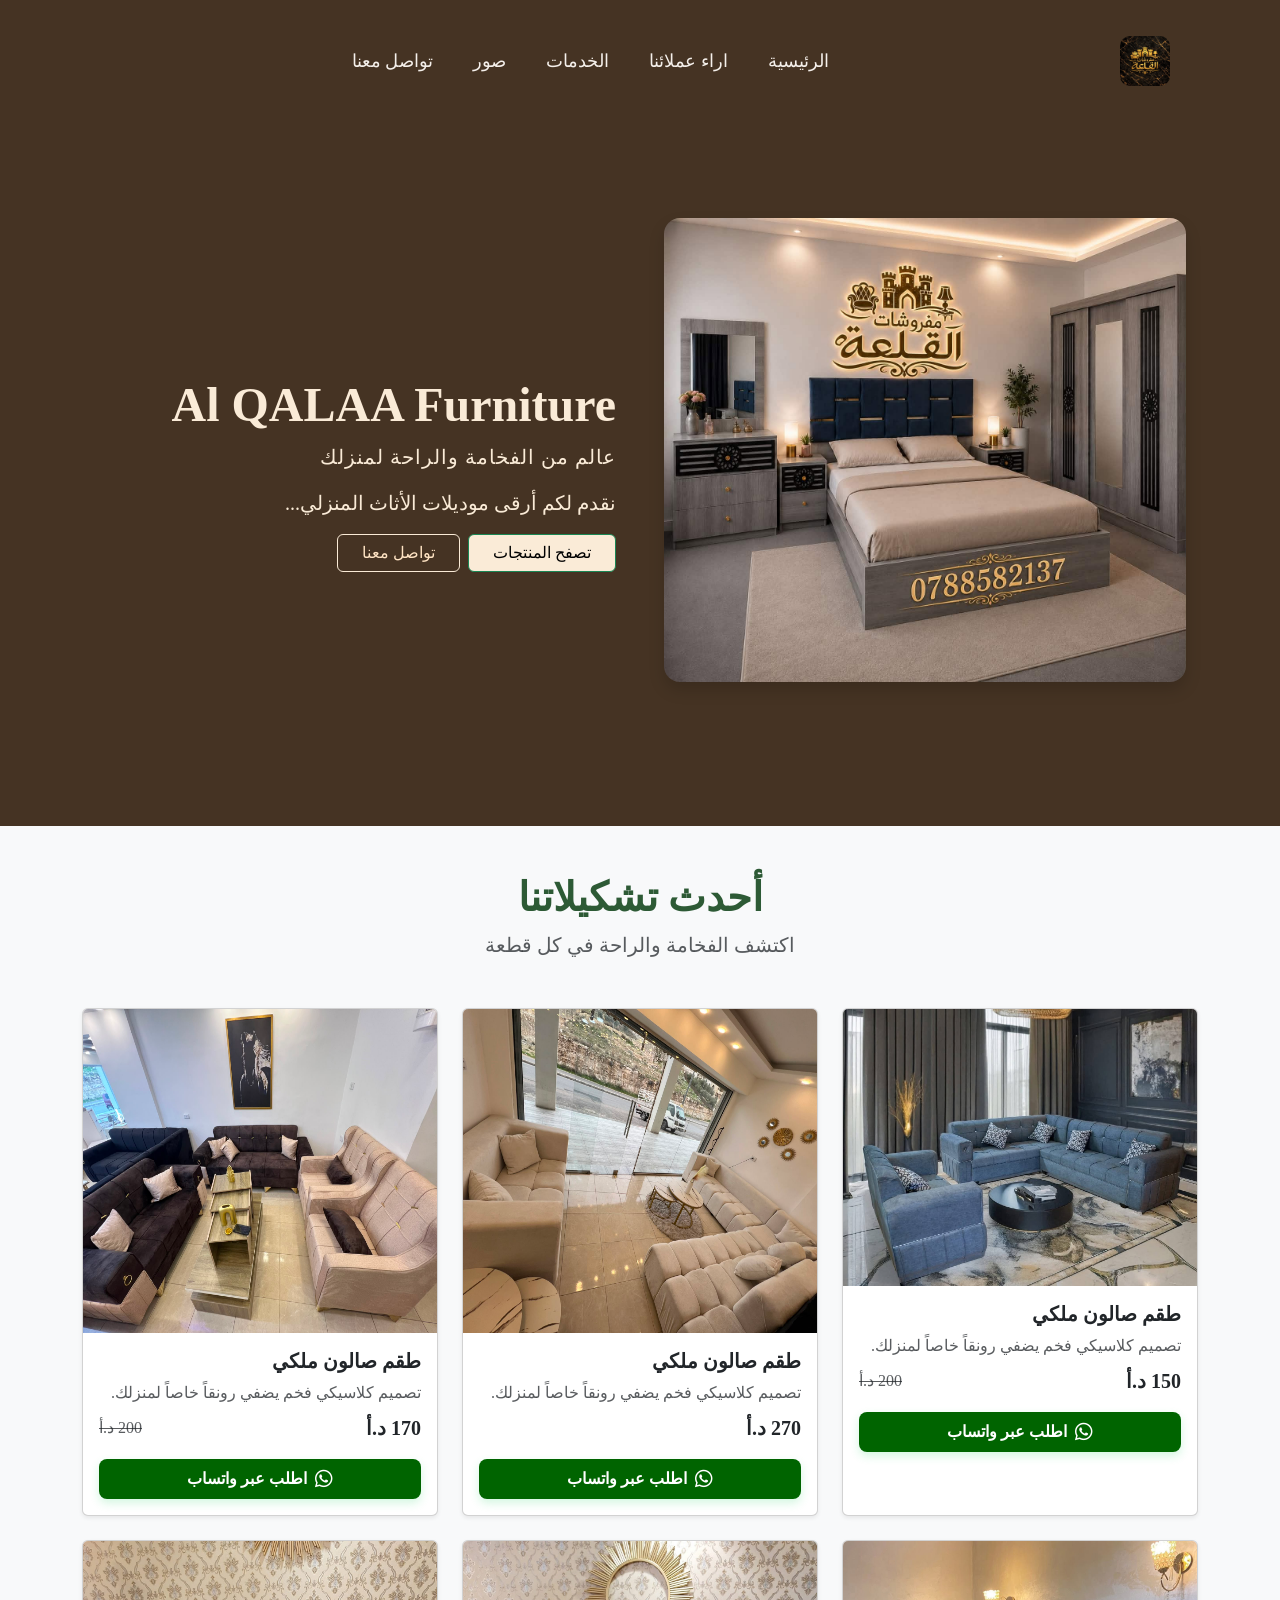
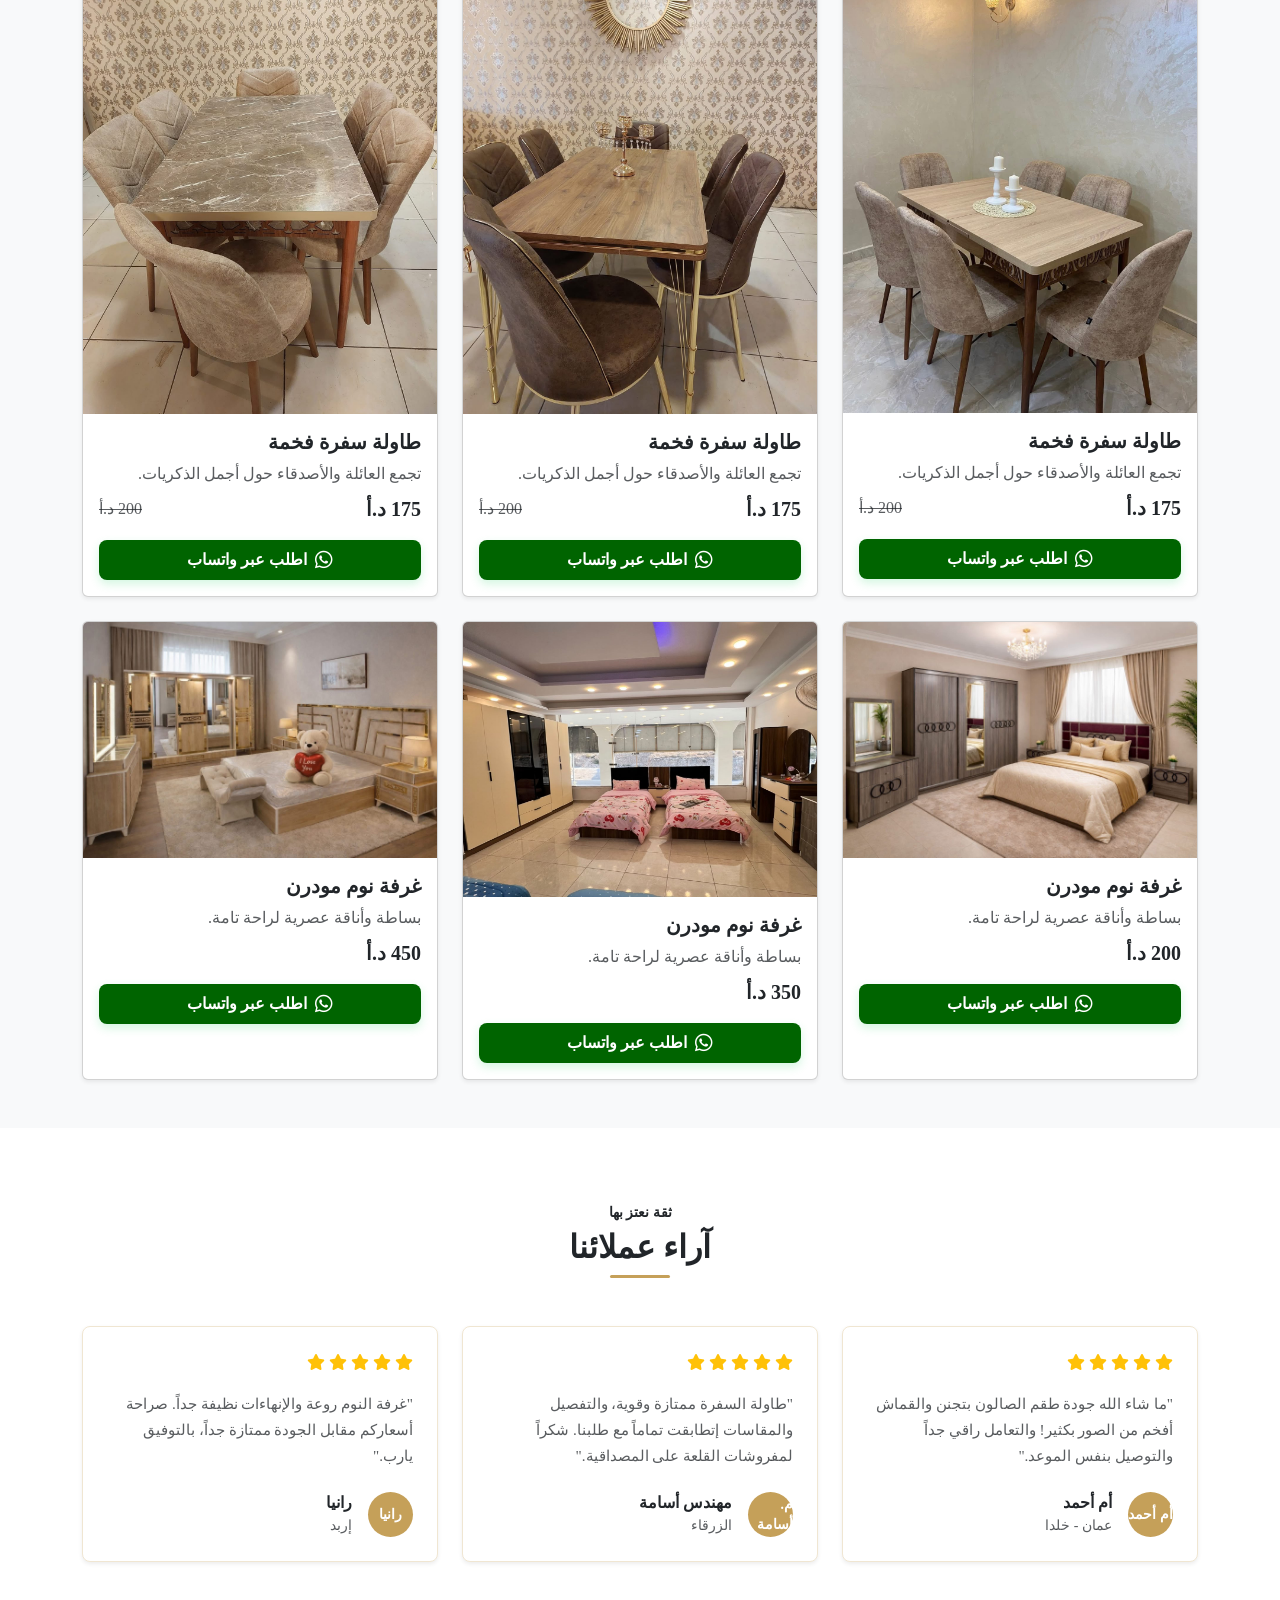
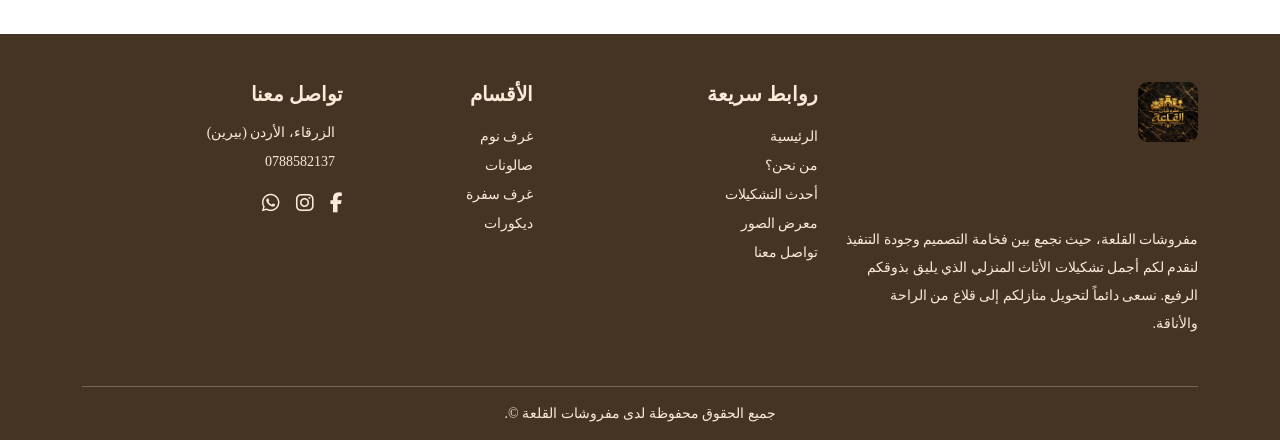
==== commit 67d077dc: "Update index.html" ====
--- a/index.html
+++ b/index.html
@@ -7,6 +7,8 @@
 <link href="https://cdn.jsdelivr.net/npm/bootstrap@5.3.8/dist/css/bootstrap.min.css" rel="stylesheet" integrity="sha384-sRIl4kxILFvY47J16cr9ZwB07vP4J8+LH7qKQnuqkuIAvNWLzeN8tE5YBujZqJLB" crossorigin="anonymous">
 <link rel="stylesheet" href="./assets/css.css">
         <link rel="stylesheet" href="https://cdnjs.cloudflare.com/ajax/libs/font-awesome/6.5.1/css/all.min.css">
+   
+
 
 </head>
 <body>
@@ -31,7 +33,7 @@
             <a class="nav-link " href="#home">الرئيسية</a>
           </li>
           <li class="nav-item">
-            <a class="nav-link" href="#">من نحن؟</a>
+            <a class="nav-link" href="#testimonials">اراء عملائنا </a>
           </li>
           <li class="nav-item">
             <a class="nav-link" href="#products">الخدمات</a>
@@ -100,7 +102,12 @@
                             <span class="fs-5 fw-bold text-main">150 د.أ</span>
                             <span class="text-muted text-decoration-line-through">200 د.أ</span>
                         </div>
-                        <a href="#" class="btn btn-success w-100 fw-bold">عرض التفاصيل</a>
+             <a href="https://wa.me/962788582137?text=  مرحبا بدي اطلب طقم صالون ملكي " 
+   target="_blank" 
+   class="btn btn-whatsapp-order w-100 py-2 d-flex align-items-center justify-content-center gap-2 text-decoration-none">
+    <i class="fa-brands fa-whatsapp fs-5"></i>
+    <span class="fw-bold">اطلب عبر واتساب</span>
+</a>
                     </div>
                 </div>
             </div>
@@ -114,7 +121,12 @@
                         <div class="d-flex justify-content-between align-items-center mb-3">
                             <span class="fs-5 fw-bold text-main">270 د.أ</span>
                         </div>
-                        <a href="#" class="btn btn-success w-100 fw-bold">عرض التفاصيل</a>
+                         <a href="https://wa.me/962788582137?text=  مرحبا بدي اطلب طقم صالون ملكي " 
+   target="_blank" 
+   class="btn btn-whatsapp-order w-100 py-2 d-flex align-items-center justify-content-center gap-2 text-decoration-none">
+    <i class="fa-brands fa-whatsapp fs-5"></i>
+    <span class="fw-bold">اطلب عبر واتساب</span>
+</a>
                     </div>
                 </div>
             </div>
@@ -128,7 +140,12 @@
                             <span class="fs-5 fw-bold text-main">170 د.أ</span>
                             <span class="text-muted text-decoration-line-through">200 د.أ</span>
                         </div>
-                        <a href="#" class="btn btn-success w-100 fw-bold">عرض التفاصيل</a>
+                       <a href="https://wa.me/962788582137?text=  مرحبا بدي اطلب طقم صالون ملكي " 
+   target="_blank" 
+   class="btn btn-whatsapp-order w-100 py-2 d-flex align-items-center justify-content-center gap-2 text-decoration-none">
+    <i class="fa-brands fa-whatsapp fs-5"></i>
+    <span class="fw-bold">اطلب عبر واتساب</span>
+</a>
                     </div>
                 </div>
             </div>
@@ -144,7 +161,12 @@
                             <span class="fs-5 fw-bold text-main">175 د.أ</span>
                             <span class="text-muted text-decoration-line-through">200 د.أ</span>
                         </div>
-                        <a href="#" class="btn btn-success w-100 fw-bold">عرض التفاصيل</a>
+                         <a href="https://wa.me/962788582137?text=  مرحبا بدي اطلب طاولة سفرة فخمة" 
+   target="_blank" 
+   class="btn btn-whatsapp-order w-100 py-2 d-flex align-items-center justify-content-center gap-2 text-decoration-none">
+    <i class="fa-brands fa-whatsapp fs-5"></i>
+    <span class="fw-bold">اطلب عبر واتساب</span>
+</a>
                     </div>
                 </div>
             </div>
@@ -164,7 +186,12 @@
                             <span class="fs-5 fw-bold text-main">175 د.أ</span>
                             <span class="text-muted text-decoration-line-through">200 د.أ</span>
                         </div>
-                        <a href="#" class="btn btn-success w-100 fw-bold">عرض التفاصيل</a>
+                           <a href="https://wa.me/962788582137?text=  مرحبا بدي اطلب طاولة سفرة فخمة" 
+   target="_blank" 
+   class="btn btn-whatsapp-order w-100 py-2 d-flex align-items-center justify-content-center gap-2 text-decoration-none">
+    <i class="fa-brands fa-whatsapp fs-5"></i>
+    <span class="fw-bold">اطلب عبر واتساب</span>
+</a>
                     </div>
                 </div>
             </div>
@@ -182,7 +209,12 @@
                             <span class="fs-5 fw-bold text-main">175 د.أ</span>
                             <span class="text-muted text-decoration-line-through">200 د.أ</span>
                         </div>
-                        <a href="#" class="btn btn-success w-100 fw-bold">عرض التفاصيل</a>
+                          <a href="https://wa.me/962788582137?text=  مرحبا بدي اطلب طاولة سفرة فخمة" 
+   target="_blank" 
+   class="btn btn-whatsapp-order w-100 py-2 d-flex align-items-center justify-content-center gap-2 text-decoration-none">
+    <i class="fa-brands fa-whatsapp fs-5"></i>
+    <span class="fw-bold">اطلب عبر واتساب</span>
+</a>
                     </div>
                 </div>
             </div>
@@ -197,7 +229,12 @@
                         <div class="d-flex justify-content-between align-items-center mb-3">
                             <span class="fs-5 fw-bold text-main">200 د.أ</span>
                         </div>
-                        <a href="#" class="btn btn-success w-100 fw-bold">عرض التفاصيل</a>
+                          <a href="https://wa.me/962788582137?text= مرحبا بدي اطلب غرفة نوم مودرن " 
+   target="_blank" 
+   class="btn btn-whatsapp-order w-100 py-2 d-flex align-items-center justify-content-center gap-2 text-decoration-none">
+    <i class="fa-brands fa-whatsapp fs-5"></i>
+    <span class="fw-bold">اطلب عبر واتساب</span>
+</a>
                     </div>
                 </div>
             </div>
@@ -211,7 +248,12 @@
                         <div class="d-flex justify-content-between align-items-center mb-3">
                             <span class="fs-5 fw-bold text-main">350 د.أ</span>
                         </div>
-                        <a href="#" class="btn btn-success w-100 fw-bold">عرض التفاصيل</a>
+                                             <a href="https://wa.me/962788582137?text= مرحبا بدي اطلب غرفة نوم مودرن " 
+   target="_blank" 
+   class="btn btn-whatsapp-order w-100 py-2 d-flex align-items-center justify-content-center gap-2 text-decoration-none">
+    <i class="fa-brands fa-whatsapp fs-5"></i>
+    <span class="fw-bold">اطلب عبر واتساب</span>
+</a>
                     </div>
                 </div>
             </div>
@@ -228,7 +270,12 @@
                         <div class="d-flex justify-content-between align-items-center mb-3">
                             <span class="fs-5 fw-bold text-main">450 د.أ</span>
                         </div>
-                        <a href="#" class="btn btn-success w-100 fw-bold">عرض التفاصيل</a>
+                                             <a href="https://wa.me/962788582137?text= مرحبا بدي اطلب غرفة نوم مودرن " 
+   target="_blank" 
+   class="btn btn-whatsapp-order w-100 py-2 d-flex align-items-center justify-content-center gap-2 text-decoration-none">
+    <i class="fa-brands fa-whatsapp fs-5"></i>
+    <span class="fw-bold">اطلب عبر واتساب</span>
+</a>
                     </div>
                 </div>
             </div>
@@ -237,6 +284,103 @@
         </div>
     </div>
 </section>
+
+
+
+
+<section class="testimonials-section py-5 bg-white" id="testimonials">
+  <div class="container py-4">
+    <div class="text-center mb-5">
+      <span class="text-gold fw-bold text-uppercase small">ثقة نعتز بها</span>
+      <h2 class="fw-bold mt-1 text-dark">آراء عملائنا</h2>
+      <div class="divider mx-auto mt-2"></div>
+    </div>
+
+    <div class="row g-4">
+  
+      <div class="col-12 col-md-4">
+        <div class="testimonial-card p-4 rounded-3 h-100 position-relative shadow-sm">
+          <div class="stars mb-3 text-warning fs-6">
+            <i class="fa-solid fa-star"></i>
+            <i class="fa-solid fa-star"></i>
+            <i class="fa-solid fa-star"></i>
+            <i class="fa-solid fa-star"></i>
+            <i class="fa-solid fa-star"></i>
+          </div>
+          <p class="testimonial-text text-muted mb-4">
+            "ما شاء الله جودة طقم الصالون بتجنن والقماش أفخم من الصور بكثير! والتعامل راقي جداً والتوصيل بنفس الموعد."
+          </p>
+          <div class="d-flex align-items-center gap-3">
+            <div class="avatar-circle">أم أحمد</div>
+            <div>
+              <h6 class="mb-0 fw-bold text-dark">أم أحمد</h6>
+              <small class="text-muted">عمان - خلدا</small>
+            </div>
+          </div>
+        </div>
+      </div>
+
+     
+      <div class="col-12 col-md-4">
+        <div class="testimonial-card p-4 rounded-3 h-100 position-relative shadow-sm">
+          <div class="stars mb-3 text-warning fs-6">
+            <i class="fa-solid fa-star"></i>
+            <i class="fa-solid fa-star"></i>
+            <i class="fa-solid fa-star"></i>
+            <i class="fa-solid fa-star"></i>
+            <i class="fa-solid fa-star"></i>
+          </div>
+          <p class="testimonial-text text-muted mb-4">
+            "طاولة السفرة ممتازة وقوية، والتفصيل والمقاسات إتطابقت تماماً مع طلبنا. شكراً لمفروشات القلعة على المصداقية."
+          </p>
+          <div class="d-flex align-items-center gap-3">
+            <div class="avatar-circle">م. أسامة</div>
+            <div>
+              <h6 class="mb-0 fw-bold text-dark">مهندس أسامة</h6>
+              <small class="text-muted">الزرقاء</small>
+            </div>
+          </div>
+        </div>
+      </div>
+
+      
+      <div class="col-12 col-md-4">
+        <div class="testimonial-card p-4 rounded-3 h-100 position-relative shadow-sm">
+          <div class="stars mb-3 text-warning fs-6">
+            <i class="fa-solid fa-star"></i>
+            <i class="fa-solid fa-star"></i>
+            <i class="fa-solid fa-star"></i>
+            <i class="fa-solid fa-star"></i>
+            <i class="fa-solid fa-star"></i>
+          </div>
+          <p class="testimonial-text text-muted mb-4">
+            "غرفة النوم روعة والإنهاءات  نظيفة جداً. صراحة أسعاركم مقابل الجودة ممتازة جداً، بالتوفيق يارب."
+          </p>
+          <div class="d-flex align-items-center gap-3">
+            <div class="avatar-circle">رانيا</div>
+            <div>
+              <h6 class="mb-0 fw-bold text-dark">رانيا </h6>
+              <small class="text-muted">إربد</small>
+            </div>
+          </div>
+        </div>
+      </div>
+    </div>
+  </div>
+</section>
+
+
+
+
+
+
+
+
+
+
+
+
+
 
 
 
@@ -244,7 +388,7 @@
     <div class="container text-center text-md-end"> 
         <div class="row g-4">
             
-        
+          
             <div class="col-12 col-md-4 mb-4 mb-md-0 d-flex flex-column align-items-center align-items-md-start">
                 <div class="footer-logo mb-3">
                     <img src="./assets/images/logo.jpg" alt="مفروشات القلعة" style="max-height: 60px;"> 
@@ -254,7 +398,7 @@
                 </p>
             </div>
 
-           
+          
             <div class="col-6 col-md-2 offset-md-1">
                 <h5 class="fw-bold mb-3 text-main">روابط سريعة</h5>
                 <ul class="list-unstyled p-0 m-0 footer-links">
@@ -266,7 +410,6 @@
                 </ul>
             </div>
 
-            <!-- 3. الأقسام -->
             <div class="col-6 col-md-2">
                 <h5 class="fw-bold mb-3 text-main">الأقسام</h5>
                 <ul class="list-unstyled p-0 m-0 footer-links">
@@ -300,7 +443,7 @@
 
         </div>
 
-
+        
         <hr class="bg-secondary mt-5 mb-3 opacity-25">
         <div class="row">
             <div class="col-12 text-center small text-beige">
@@ -319,11 +462,3 @@
 <script src="https://cdn.jsdelivr.net/npm/bootstrap@5.3.8/dist/js/bootstrap.bundle.min.js" integrity="sha384-FKyoEForCGlyvwx9Hj09JcYn3nv7wiPVlz7YYwJrWVcXK/BmnVDxM+D2scQbITxI" crossorigin="anonymous"></script>
 </body>
 </html>
-
-
-
-
-
-<script src="https://cdn.jsdelivr.net/npm/bootstrap@5.3.8/dist/js/bootstrap.bundle.min.js" integrity="sha384-FKyoEForCGlyvwx9Hj09JcYn3nv7wiPVlz7YYwJrWVcXK/BmnVDxM+D2scQbITxI" crossorigin="anonymous"></script>
-</body>
-</html>
--- a/assets/css.css
+++ b/assets/css.css
@@ -394,3 +394,66 @@
 }
 
 
+
+.btn-whatsapp-order {
+  background-color: darkgreen;
+  color: #ffffff !important;
+  border-radius: 8px;
+  border: none;
+  transition: all 0.3s ease;
+  box-shadow: 0 4px 10px rgba(37, 211, 102, 0.2);
+}
+
+.btn-whatsapp-order:hover {
+  background-color: #1eb956;
+  color: #ffffff !important;
+  transform: translateY(-2px);
+  box-shadow: 0 6px 15px rgba(37, 211, 102, 0.3);
+}
+
+.btn-whatsapp-order i {
+  color: #ffffff;
+}
+
+/* Testimonials Styling */
+.testimonials-section {
+  background-color: #fdfbf7; 
+}
+
+.testimonial-card {
+  background: #ffffff;
+  border: 1px solid #f0e6d2;
+  transition: all 0.3s ease;
+}
+
+.testimonial-card:hover {
+  transform: translateY(-5px);
+  box-shadow: 0 10px 25px rgba(0, 0, 0, 0.08) !important;
+  border-color: #c5a059; 
+}
+
+.testimonial-text {
+  font-size: 0.95rem;
+  line-height: 1.7;
+}
+
+.avatar-circle {
+  width: 45px;
+  height: 45px;
+  background-color: #c5a059;
+  color: #fff;
+  border-radius: 50%;
+  display: flex;
+  align-items: center;
+  justify-content: center;
+  font-weight: bold;
+  font-size: 0.85rem;
+}
+
+.divider {
+  width: 60px;
+  height: 3px;
+  background-color: #c5a059;
+  border-radius: 2px;
+}
+
